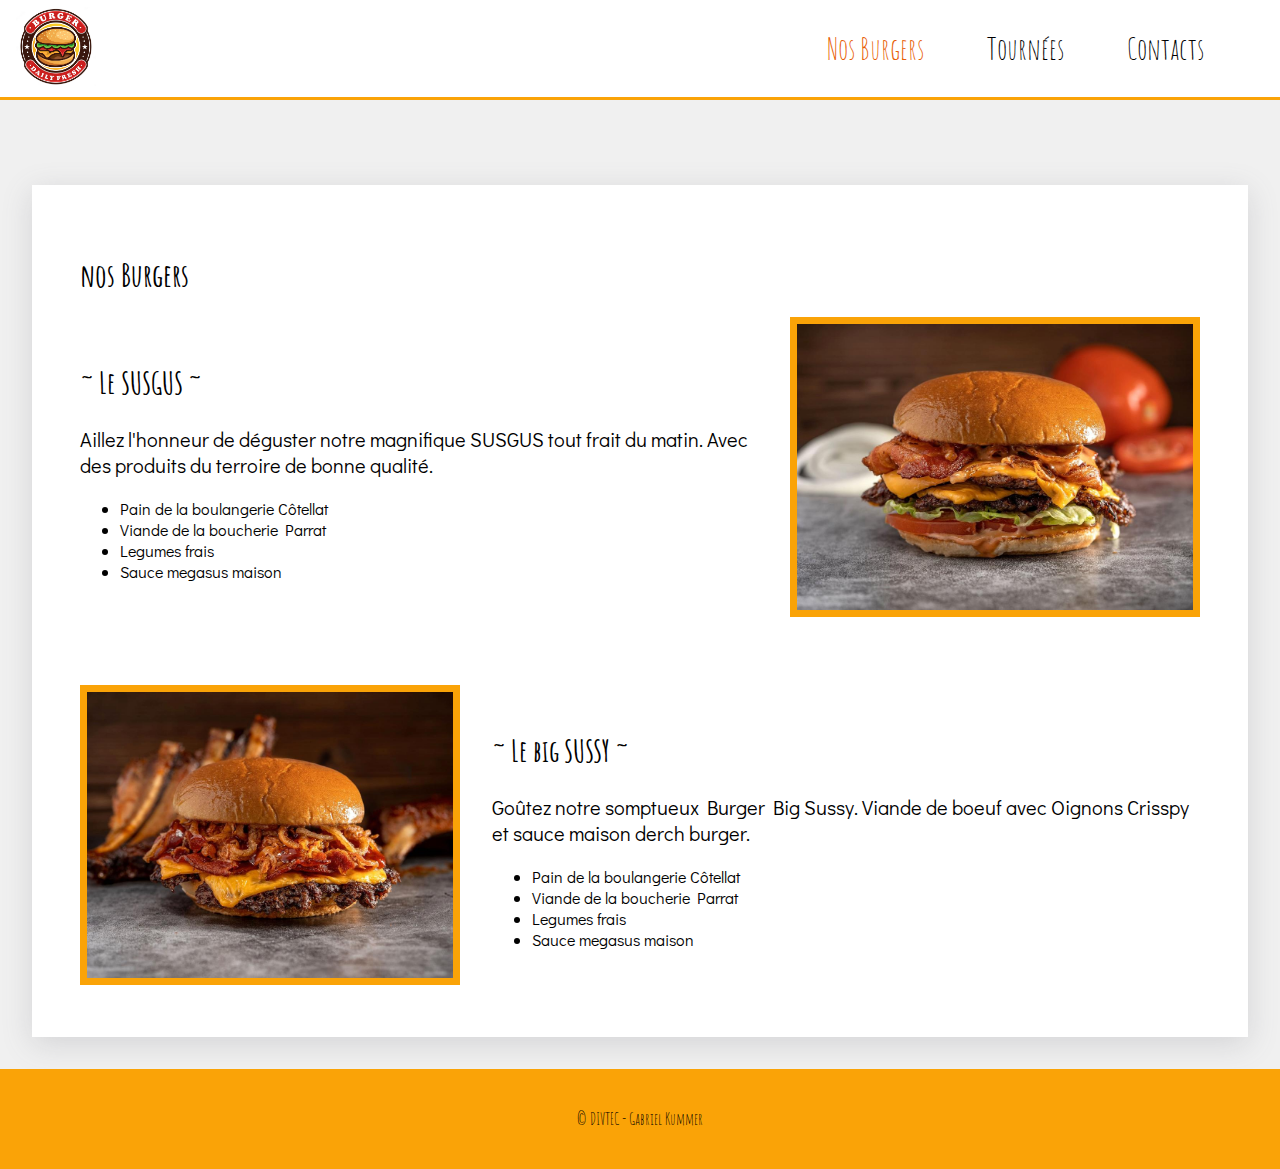
==== pages/burgers.html @ ffc993be "Initial commit" ====
<!DOCTYPE html>
<html lang="fr">
<head>
    <meta charset="UTF-8">
    <title>Nos Burgers</title>
    <link rel="stylesheet" href="../css/main.css">
    <link rel="stylesheet" href="../css/burgers.css">
</head>
<body>
<header>
    <div class="container_header">
        <div>
            <a href="../index.html"><img src="../img/burger_tas_vus.png"></a>
        </div>
        <div class="menu_container">
            <ul>
                <li class="selected"><a href="../pages/burgers.html">Nos Burgers</a></li>
                <li><a href="../pages/tournees.html">Tournées</a></li>
                <li><a href="../pages/contactes.html">Contacts</a></li>
            </ul>
        </div>
    </div>
</header>
<main>
    <div class="nos_burgers_container">
        <h1>nos Burgers</h1>
        <div class="bg1">
            <div>
                <h2>~ Le SUSGUS ~</h2>
                <p>Aillez l'honneur de déguster notre magnifique SUSGUS tout frait du matin. Avec des produits du terroire de bonne qualité.</p>
                <ul>
                    <li>Pain de la boulangerie Côtellat</li>
                    <li>Viande de la boucherie Parrat</li>
                    <li>Legumes frais</li>
                    <li>Sauce megasus maison</li>
                </ul>
            </div>
            <div>
                <img src="../img/resize.jpg">
            </div>
        </div>
        <div class="bg2">
            <div>
                <img src="../img/resize2.jpg">
            </div>
            <div>
                <h2>~ Le big SUSSY ~</h2>
                <p>Goûtez notre somptueux Burger Big Sussy. Viande de boeuf avec Oignons Crisspy et sauce maison derch burger.</p>
                <ul>
                    <li>Pain de la boulangerie Côtellat</li>
                    <li>Viande de la boucherie Parrat</li>
                    <li>Legumes frais</li>
                    <li>Sauce megasus maison</li>
                </ul>
            </div>
        </div>
    </div>


</main>
<footer>
    <div class="container_footer">
    <span>
      &copy; DIVTEC - Gabriel Kummer
    </span>
    </div>
</footer>
</body>
</html>
---- css/main.css ----
@import url('https://fonts.googleapis.com/css2?family=Amatic+SC:wght@700&display=swap');
@import url('https://fonts.googleapis.com/css2?family=Didact+Gothic&display=swap');

* {
    box-sizing: border-box;
}

body {
    background: var(--main_background);
    font-family: 'Didact Gothic', sans-serif;
    margin: 0;
}

.menu_container ul li a {
    text-decoration: none;
    color: unset;

}

header, footer, h1, h2, h3 {
    font-family: 'Amatic SC', cursive;
}

header {
    display: inline-block;
}

footer {
    bottom: 0;
    left: 0;
    display: flex;
    width: 100%;
}

p {
    font-size: 20px;
}

main {
    margin-top: 132px;
    width: 100%;
    position: inherit;
}

.main_content {
    display: flex;
    position: relative;
}

.presentation {
    justify-content: space-between;
    margin: 2em;
    max-height: 470px;
}

.presentation button {
    border: none;
    border-radius: 100px;
    background: var(--orange3);
    padding: 1em;
    font-family: 'Amatic SC', cursive;
    font-size: 20px;
    text-transform: uppercase;
    letter-spacing: 5px;
}

.presentation button:hover {
    cursor: pointer;
    background: var(--orange2);
}

.presentation h2 {
    margin-top: 2em;
}

.content {
    padding: 3em;
    background: var(--white);
    display: inline-block;
    box-shadow: rgba(100, 100, 111, 0.2) 0px 7px 29px 0px;
}

.selected {
    color: var(--orange1);
}

.container_header {
    background: var(--white);
    top: 0;
    left: 0;
    display: flex;
    position: fixed;
    width: 100%;
    height: 100px;
    justify-content: space-between;
    align-items: center;
    padding: 1em;
    border-bottom: solid 3px var(--orange3);
}

.container_header div img {
    width: 80px;
}

.container_footer {
    background: var(--orange3);
    display: flex;
    width: 100%;
    height: 100px;
    justify-content: space-between;
    align-items: center;
    padding: 1em;
}

.container_footer span {
    margin: auto;
}

.menu_container ul {
    list-style-type: none;
}

.menu_container ul li {
    display: inline;
    margin: 0 2em 0 0;
    font-size: 30px;
    user-input: none;
    user-select: none;
}

.menu_container ul li:hover {
    cursor: pointer;
    color: var(--orange2);
}

.nos_burgers div {
    display: flex;
    justify-content: space-between;
}

.img_andy {
    width: 300px;
}

:root {
    --main_background: #F0F0F0;
    --white: #FFFFFF;
    --black: #000000;
    --orange1: #e85d04;
    --orange2: #f48c06;
    --orange3: #faa307;
    --orange4: #ffba08;
    --grey1: #6c757d;
    --grey2: #adb5bd;
    --grey3: #ced4da;
    --grey4: #e9ecef;
}
---- css/burgers.css ----
.nos_burgers_container {
    background: var(--white);
    padding: 3em;
    box-shadow: rgba(100, 100, 111, 0.2) 0px 7px 29px 0px;
}

main {
    padding: 2em;
}

h2 {
    font-size: 30px;
}

.bg1 {
    display: flex;
    justify-content: right;
    align-items: center;
    margin-bottom: 4em;
}

.bg2 {
    display: flex;
    justify-content: left;
    align-items: center;
}

.bg1 div img {
    height: 300px;
    margin-left: 2em;
    border: solid 7px var(--orange3);
}

.bg2 div img {
    height: 300px;
    margin-right: 2em;
    border: solid 7px var(--orange3);
}
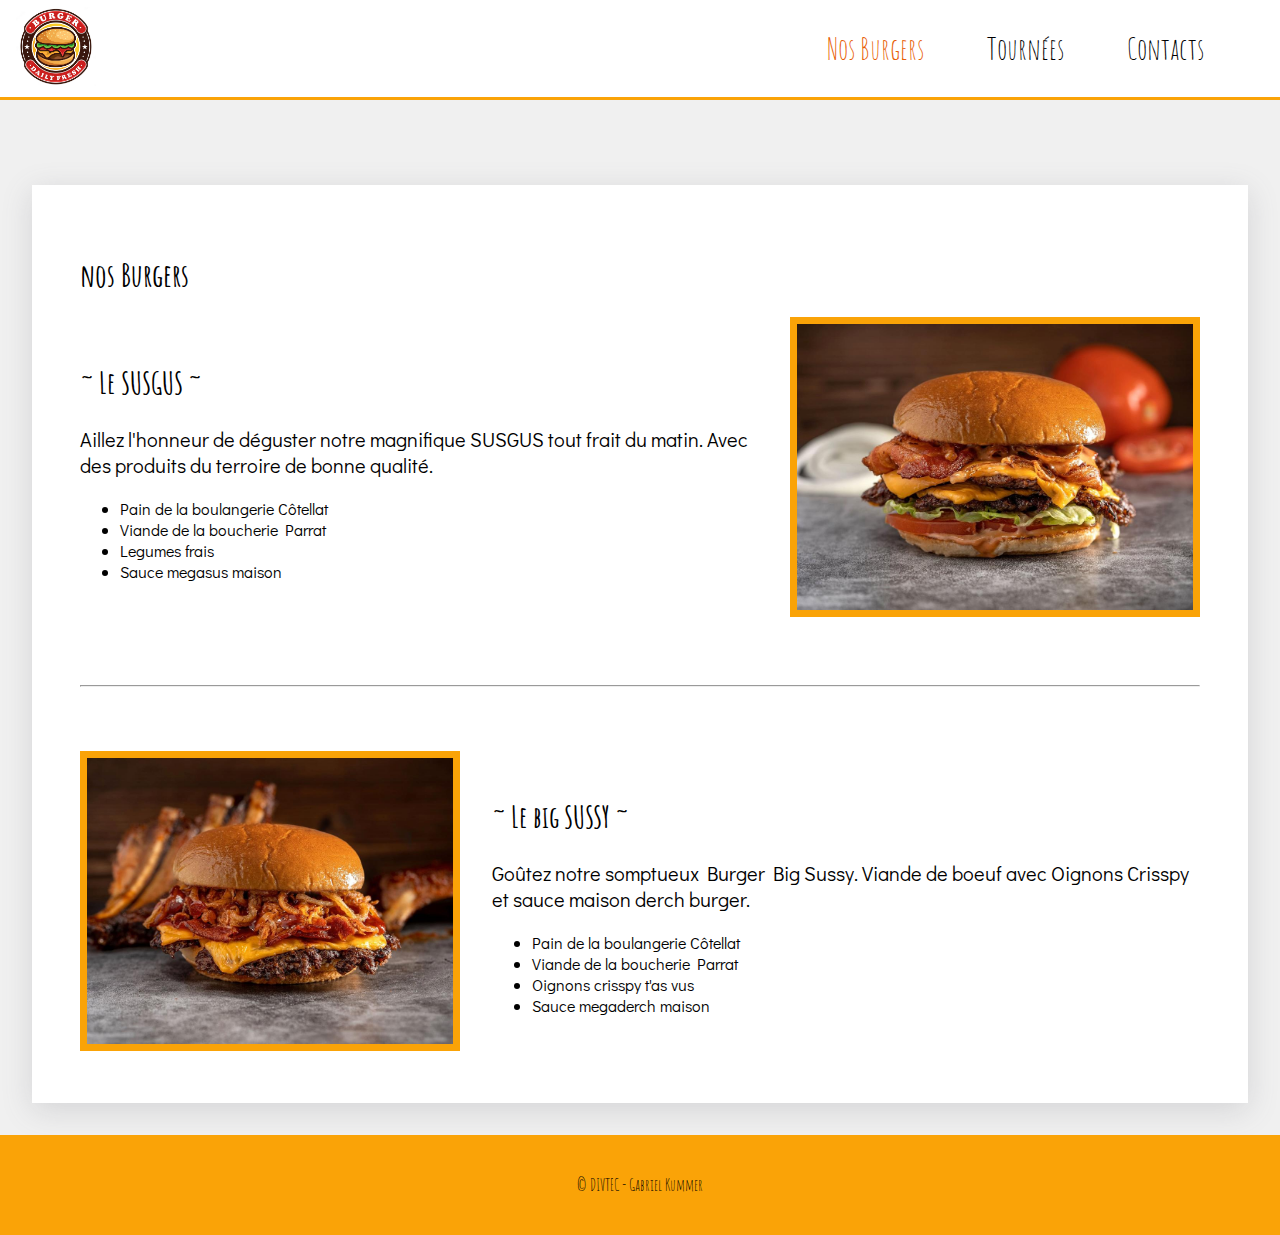
==== commit ffd320ea: "le commit là" ====
--- a/pages/burgers.html
+++ b/pages/burgers.html
@@ -2,7 +2,7 @@
 <html lang="fr">
 <head>
     <meta charset="UTF-8">
-    <title>Nos Burgers</title>
+    <title>Nos Burgers - Sus Burger</title>
     <link rel="stylesheet" href="../css/main.css">
     <link rel="stylesheet" href="../css/burgers.css">
 </head>
@@ -39,6 +39,7 @@
                 <img src="../img/resize.jpg">
             </div>
         </div>
+        <hr>
         <div class="bg2">
             <div>
                 <img src="../img/resize2.jpg">
@@ -49,8 +50,8 @@
                 <ul>
                     <li>Pain de la boulangerie Côtellat</li>
                     <li>Viande de la boucherie Parrat</li>
-                    <li>Legumes frais</li>
-                    <li>Sauce megasus maison</li>
+                    <li>Oignons crisspy t'as vus</li>
+                    <li>Sauce megaderch maison</li>
                 </ul>
             </div>
         </div>
--- a/css/main.css
+++ b/css/main.css
@@ -14,7 +14,6 @@
 .menu_container ul li a {
     text-decoration: none;
     color: unset;
-
 }
 
 header, footer, h1, h2, h3 {
@@ -40,6 +39,7 @@
     margin-top: 132px;
     width: 100%;
     position: inherit;
+    padding: 2em;
 }
 
 .main_content {
@@ -140,6 +140,7 @@
 
 .img_andy {
     width: 300px;
+    border: solid 7px var(--orange3);
 }
 
 :root {
--- a/css/burgers.css
+++ b/css/burgers.css
@@ -4,19 +4,19 @@
     box-shadow: rgba(100, 100, 111, 0.2) 0px 7px 29px 0px;
 }
 
-main {
-    padding: 2em;
+h2 {
+    font-size: 30px;
 }
 
-h2 {
-    font-size: 30px;
+hr {
+    color: var(--orange3);
+    margin: 4em 0 4em 0;
 }
 
 .bg1 {
     display: flex;
     justify-content: right;
     align-items: center;
-    margin-bottom: 4em;
 }
 
 .bg2 {
